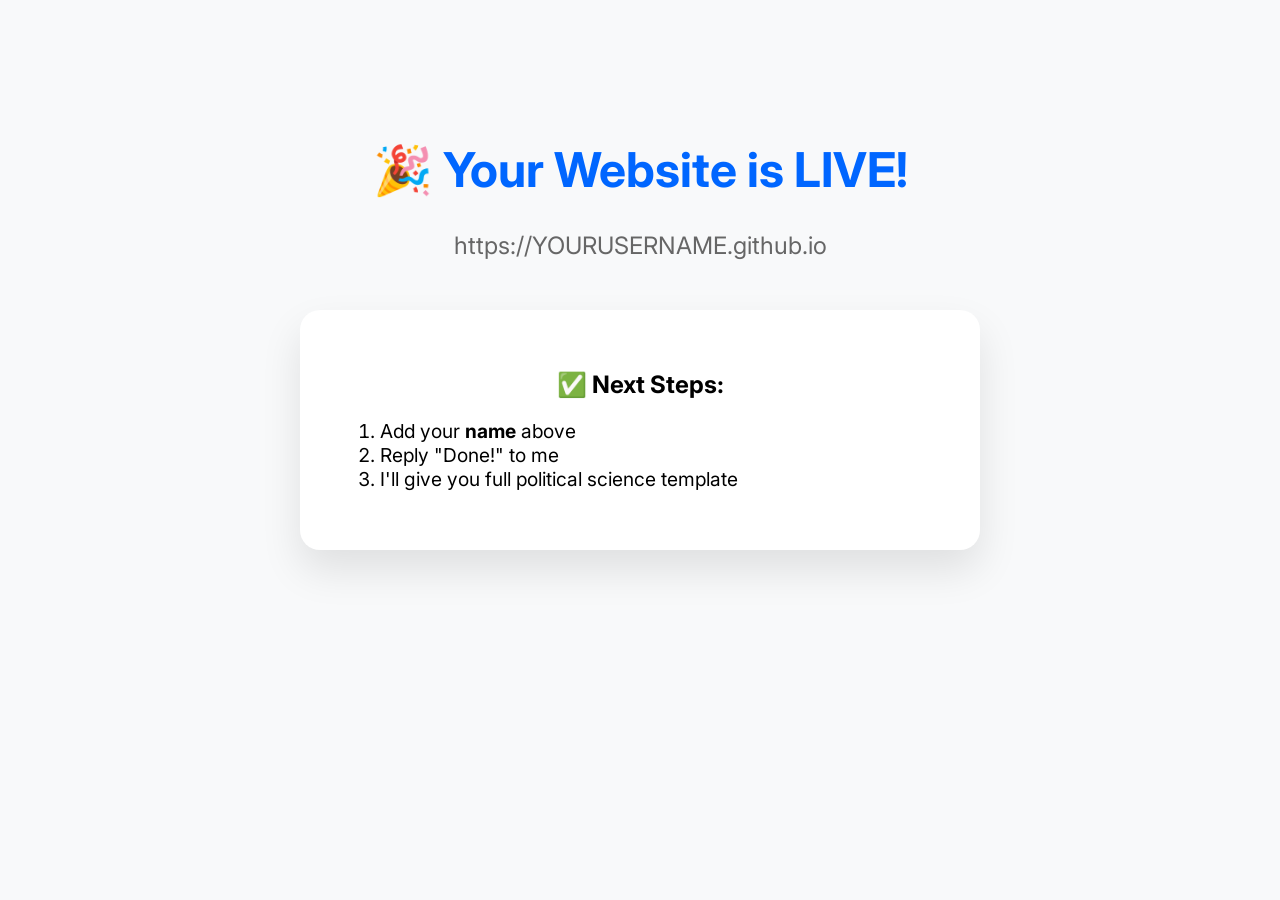
==== index.html @ 43ba5d29 "Update and rename blackbox-output-code-4NUG5EJP57.html to index.html" ====
<!DOCTYPE html>
<html lang="en">
<head>
    <meta charset="UTF-8">
    <meta name="viewport" content="width=device-width, initial-scale=1.0">
    <title>YOUR NAME - Political Science</title>
    <link rel="stylesheet" href="style.css">
    <link href="https://fonts.googleapis.com/css2?family=Inter:wght@300;400;600;700&display=swap" rel="stylesheet">
</head>
<body style="font-family: 'Inter', sans-serif; text-align:center; padding:100px; background:#f8f9fa;">
    <h1 style="color:#0066ff; font-size:3rem;">🎉 Your Website is LIVE!</h1>
    <p style="font-size:1.5rem; color:#666;">https://YOURUSERNAME.github.io</p>
    <div style="background:white; max-width:600px; margin:50px auto; padding:40px; border-radius:20px; box-shadow:0 20px 40px rgba(0,0,0,0.1);">
        <h2>✅ Next Steps:</h2>
        <ol style="text-align:left; font-size:1.2rem;">
            <li>Add your <strong>name</strong> above</li>
            <li>Reply "Done!" to me</li>
            <li>I'll give you full political science template</li>
        </ol>
    </div>
</body>
</html>
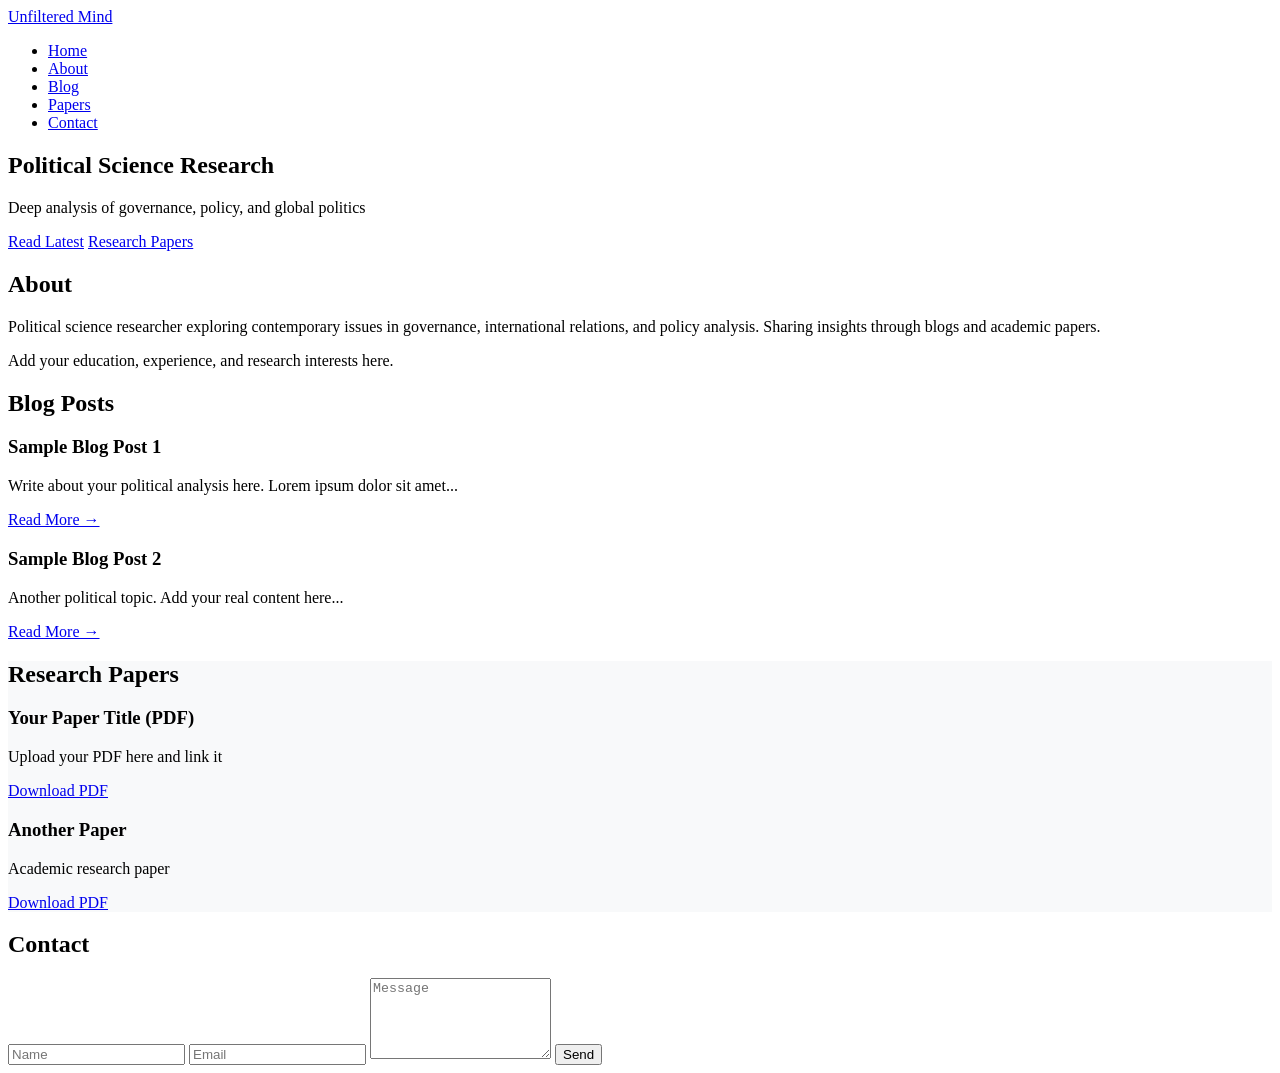
==== commit 27dccc15: "Update index.html" ====
--- a/index.html
+++ b/index.html
@@ -3,20 +3,103 @@
 <head>
     <meta charset="UTF-8">
     <meta name="viewport" content="width=device-width, initial-scale=1.0">
-    <title>YOUR NAME - Political Science</title>
+    <title>Unfiltered Mind - Political Science Research</title>
     <link rel="stylesheet" href="style.css">
-    <link href="https://fonts.googleapis.com/css2?family=Inter:wght@300;400;600;700&display=swap" rel="stylesheet">
+    <link href="https://cdnjs.cloudflare.com/ajax/libs/font-awesome/6.0.0/css/all.min.css" rel="stylesheet">
+    <link href="https://fonts.googleapis.com/css2?family=Inter:wght@300;400;500;600;700&display=swap" rel="stylesheet">
 </head>
-<body style="font-family: 'Inter', sans-serif; text-align:center; padding:100px; background:#f8f9fa;">
-    <h1 style="color:#0066ff; font-size:3rem;">🎉 Your Website is LIVE!</h1>
-    <p style="font-size:1.5rem; color:#666;">https://YOURUSERNAME.github.io</p>
-    <div style="background:white; max-width:600px; margin:50px auto; padding:40px; border-radius:20px; box-shadow:0 20px 40px rgba(0,0,0,0.1);">
-        <h2>✅ Next Steps:</h2>
-        <ol style="text-align:left; font-size:1.2rem;">
-            <li>Add your <strong>name</strong> above</li>
-            <li>Reply "Done!" to me</li>
-            <li>I'll give you full political science template</li>
-        </ol>
-    </div>
+<body>
+    <!-- Navigation -->
+    <nav class="navbar">
+        <div class="nav-container">
+            <div class="nav-logo"><a href="#home">Unfiltered Mind</a></div>
+            <ul class="nav-menu">
+                <li><a href="#home">Home</a></li>
+                <li><a href="#about">About</a></li>
+                <li><a href="#blog">Blog</a></li>
+                <li><a href="#papers">Papers</a></li>
+                <li><a href="#contact">Contact</a></li>
+            </ul>
+            <div class="hamburger"><span></span><span></span><span></span></div>
+        </div>
+    </nav>
+
+    <!-- Hero -->
+    <section id="home" class="hero">
+        <div class="hero-content">
+            <h1>Political Science Research</h1>
+            <p>Deep analysis of governance, policy, and global politics</p>
+            <div class="hero-buttons">
+                <a href="#blog" class="btn btn-primary">Read Latest</a>
+                <a href="#papers" class="btn btn-secondary">Research Papers</a>
+            </div>
+        </div>
+    </section>
+
+    <!-- About -->
+    <section id="about" class="about">
+        <div class="container">
+            <h2>About</h2>
+            <div class="about-content">
+                <div class="about-text">
+                    <p>Political science researcher exploring contemporary issues in governance, international relations, and policy analysis. Sharing insights through blogs and academic papers.</p>
+                    <p>Add your education, experience, and research interests here.</p>
+                </div>
+            </div>
+        </div>
+    </section>
+
+    <!-- Blog -->
+    <section id="blog" class="blog">
+        <div class="container">
+            <h2>Blog Posts</h2>
+            <div class="blog-grid">
+                <div class="blog-card">
+                    <h3>Sample Blog Post 1</h3>
+                    <p>Write about your political analysis here. Lorem ipsum dolor sit amet...</p>
+                    <a href="#" class="read-more">Read More →</a>
+                </div>
+                <div class="blog-card">
+                    <h3>Sample Blog Post 2</h3>
+                    <p>Another political topic. Add your real content here...</p>
+                    <a href="#" class="read-more">Read More →</a>
+                </div>
+            </div>
+        </div>
+    </section>
+
+    <!-- Papers -->
+    <section id="papers" class="papers" style="background:#f8f9fa;">
+        <div class="container">
+            <h2>Research Papers</h2>
+            <div class="papers-grid">
+                <div class="paper-card">
+                    <h3>Your Paper Title (PDF)</h3>
+                    <p>Upload your PDF here and link it</p>
+                    <a href="#" class="download-btn">Download PDF</a>
+                </div>
+                <div class="paper-card">
+                    <h3>Another Paper</h3>
+                    <p>Academic research paper</p>
+                    <a href="#" class="download-btn">Download PDF</a>
+                </div>
+            </div>
+        </div>
+    </section>
+
+    <!-- Contact -->
+    <section id="contact" class="contact">
+        <div class="container">
+            <h2>Contact</h2>
+            <form class="contact-form">
+                <input type="text" placeholder="Name">
+                <input type="email" placeholder="Email">
+                <textarea placeholder="Message" rows="5"></textarea>
+                <button type="submit" class="btn btn-primary">Send</button>
+            </form>
+        </div>
+    </section>
+
+    <script src="script.js"></script>
 </body>
 </html>
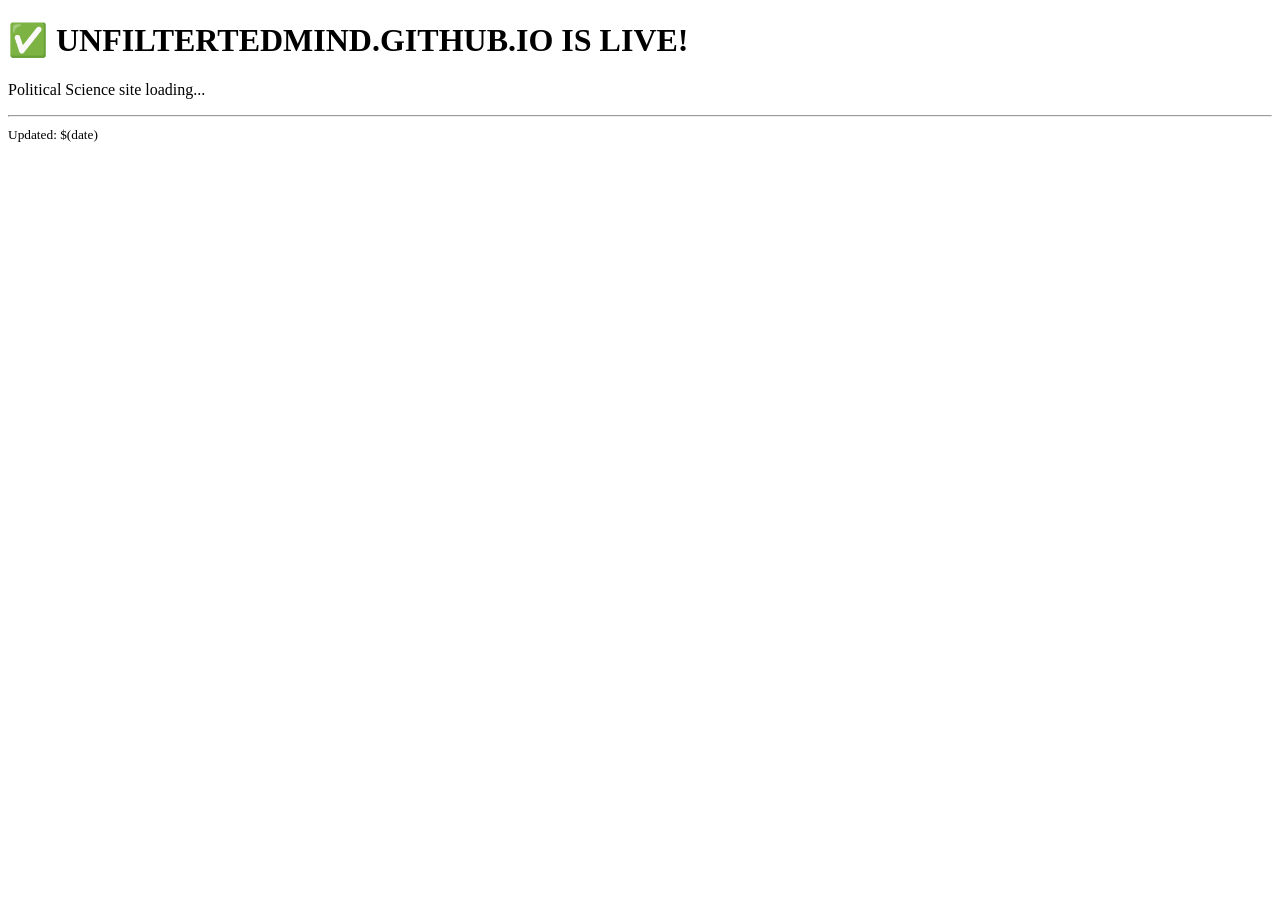
==== commit c4128c34: "Create index.html" ====
--- a/index.html
+++ b/index.html
@@ -1,105 +1,10 @@
 <!DOCTYPE html>
-<html lang="en">
-<head>
-    <meta charset="UTF-8">
-    <meta name="viewport" content="width=device-width, initial-scale=1.0">
-    <title>Unfiltered Mind - Political Science Research</title>
-    <link rel="stylesheet" href="style.css">
-    <link href="https://cdnjs.cloudflare.com/ajax/libs/font-awesome/6.0.0/css/all.min.css" rel="stylesheet">
-    <link href="https://fonts.googleapis.com/css2?family=Inter:wght@300;400;500;600;700&display=swap" rel="stylesheet">
-</head>
+<html>
+<head><title>Test</title></head>
 <body>
-    <!-- Navigation -->
-    <nav class="navbar">
-        <div class="nav-container">
-            <div class="nav-logo"><a href="#home">Unfiltered Mind</a></div>
-            <ul class="nav-menu">
-                <li><a href="#home">Home</a></li>
-                <li><a href="#about">About</a></li>
-                <li><a href="#blog">Blog</a></li>
-                <li><a href="#papers">Papers</a></li>
-                <li><a href="#contact">Contact</a></li>
-            </ul>
-            <div class="hamburger"><span></span><span></span><span></span></div>
-        </div>
-    </nav>
-
-    <!-- Hero -->
-    <section id="home" class="hero">
-        <div class="hero-content">
-            <h1>Political Science Research</h1>
-            <p>Deep analysis of governance, policy, and global politics</p>
-            <div class="hero-buttons">
-                <a href="#blog" class="btn btn-primary">Read Latest</a>
-                <a href="#papers" class="btn btn-secondary">Research Papers</a>
-            </div>
-        </div>
-    </section>
-
-    <!-- About -->
-    <section id="about" class="about">
-        <div class="container">
-            <h2>About</h2>
-            <div class="about-content">
-                <div class="about-text">
-                    <p>Political science researcher exploring contemporary issues in governance, international relations, and policy analysis. Sharing insights through blogs and academic papers.</p>
-                    <p>Add your education, experience, and research interests here.</p>
-                </div>
-            </div>
-        </div>
-    </section>
-
-    <!-- Blog -->
-    <section id="blog" class="blog">
-        <div class="container">
-            <h2>Blog Posts</h2>
-            <div class="blog-grid">
-                <div class="blog-card">
-                    <h3>Sample Blog Post 1</h3>
-                    <p>Write about your political analysis here. Lorem ipsum dolor sit amet...</p>
-                    <a href="#" class="read-more">Read More →</a>
-                </div>
-                <div class="blog-card">
-                    <h3>Sample Blog Post 2</h3>
-                    <p>Another political topic. Add your real content here...</p>
-                    <a href="#" class="read-more">Read More →</a>
-                </div>
-            </div>
-        </div>
-    </section>
-
-    <!-- Papers -->
-    <section id="papers" class="papers" style="background:#f8f9fa;">
-        <div class="container">
-            <h2>Research Papers</h2>
-            <div class="papers-grid">
-                <div class="paper-card">
-                    <h3>Your Paper Title (PDF)</h3>
-                    <p>Upload your PDF here and link it</p>
-                    <a href="#" class="download-btn">Download PDF</a>
-                </div>
-                <div class="paper-card">
-                    <h3>Another Paper</h3>
-                    <p>Academic research paper</p>
-                    <a href="#" class="download-btn">Download PDF</a>
-                </div>
-            </div>
-        </div>
-    </section>
-
-    <!-- Contact -->
-    <section id="contact" class="contact">
-        <div class="container">
-            <h2>Contact</h2>
-            <form class="contact-form">
-                <input type="text" placeholder="Name">
-                <input type="email" placeholder="Email">
-                <textarea placeholder="Message" rows="5"></textarea>
-                <button type="submit" class="btn btn-primary">Send</button>
-            </form>
-        </div>
-    </section>
-
-    <script src="script.js"></script>
+    <h1>✅ UNFILTERTEDMIND.GITHUB.IO IS LIVE!</h1>
+    <p>Political Science site loading...</p>
+    <hr>
+    <small>Updated: $(date)</small>
 </body>
 </html>
